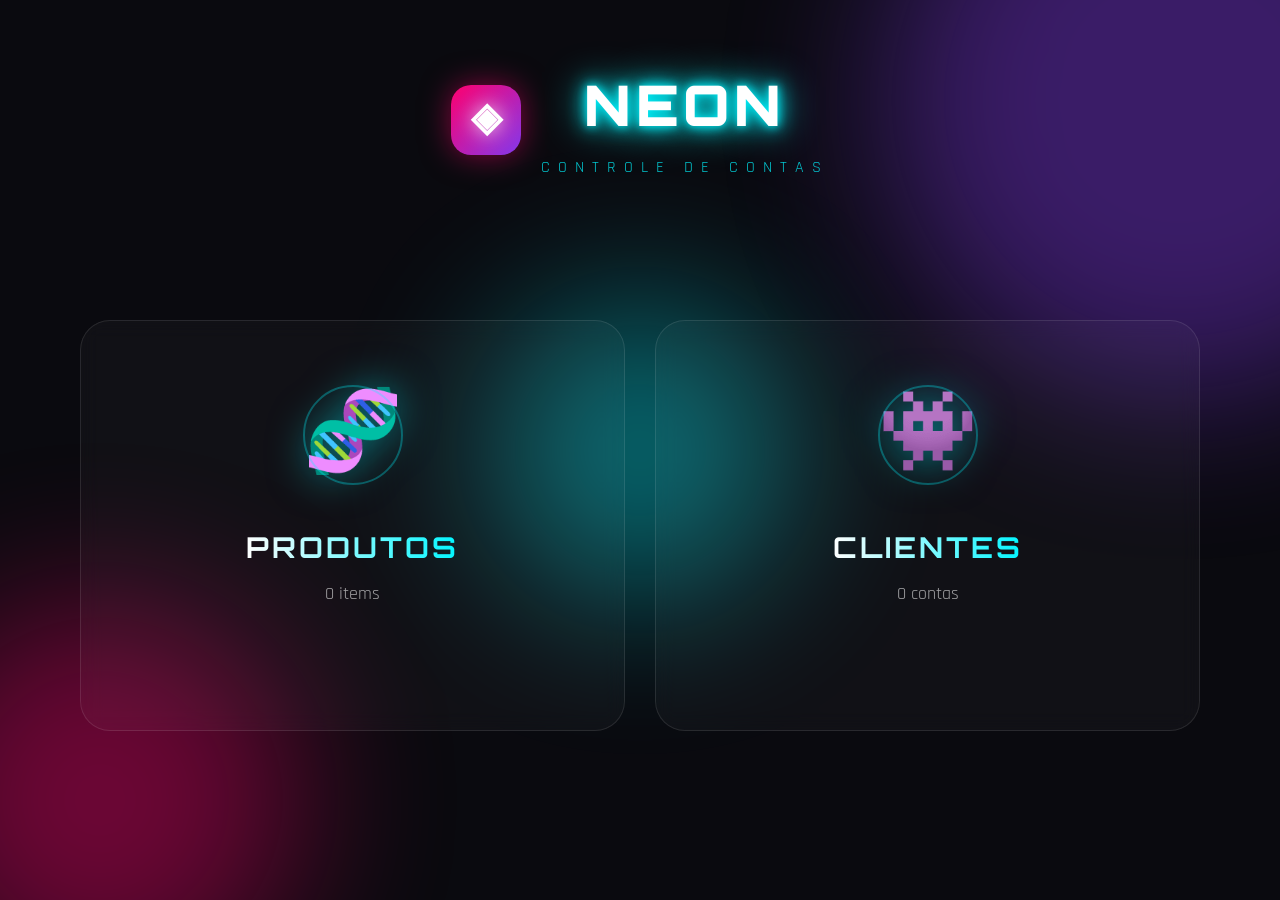
==== index.html @ 7764d41b "Add files via upload" ====
<!DOCTYPE html>
<html lang="pt-BR">
<head>
    <meta charset="UTF-8">
    <meta name="viewport" content="width=device-width, initial-scale=1.0">
    <title>Controle Criativo</title>
    <link rel="stylesheet" href="style.css">
</head>
<body>
    <div class="universe">
        <!-- Background Elements -->
        <div class="orb orb-1"></div>
        <div class="orb orb-2"></div>
        <div class="orb orb-3"></div>
        
        <header class="cosmic-header">
            <div class="brand">
                <div class="logo-pulse">
                    <span class="logo-symbol">◈</span>
                </div>
                <div class="brand-text">
                    <h1 class="glitch" data-text="NEON">Neon</h1>
                    <span class="tagline">Controle de Contas</span>
                </div>
            </div>
        </header>

        <main class="galaxy">
            <!-- Portal Cards -->
            <div class="constellation">
                <div class="portal" onclick="abrirModal('produtos')">
                    <div class="portal-glow"></div>
                    <div class="portal-content">
                        <div class="icon-wrap">
                            <span class="portal-icon">🧬</span>
                            <div class="icon-ring"></div>
                        </div>
                        <h2 class="portal-title">Produtos</h2>
                        <p class="portal-count" id="count-produtos">0 itens</p>
                        <div class="portal-arrow">⟶</div>
                    </div>
                    <div class="liquid-bg"></div>
                </div>

                <div class="portal" onclick="abrirModal('clientes')">
                    <div class="portal-glow"></div>
                    <div class="portal-content">
                        <div class="icon-wrap">
                            <span class="portal-icon">👾</span>
                            <div class="icon-ring"></div>
                        </div>
                        <h2 class="portal-title">Clientes</h2>
                        <p class="portal-count" id="count-clientes">0 contas</p>
                        <div class="portal-arrow">⟶</div>
                    </div>
                    <div class="liquid-bg"></div>
                </div>
            </div>
        </main>

        <!-- Modal Produtos -->
        <div id="modal-produtos" class="dimension">
            <div class="dimension-gate">
                <div class="gate-header">
                    <div class="gate-title">
                        <span class="gate-icon">🧬</span>
                        <div>
                            <h2>Matrix de Produtos</h2>
                            <span class="gate-sub">Catálogo dimensional</span>
                        </div>
                    </div>
                    <button class="gate-close" onclick="fecharModal('produtos')">✕</button>
                </div>

                <div class="gate-body">
                    <div class="input-matrix">
                        <h3 class="matrix-label">Novo Item</h3>
                        <div class="input-wormhole">
                            <div class="input-field floating">
                                <input type="text" id="produtoNome" placeholder=" " required>
                                <label>Nome do produto</label>
                                <div class="input-line"></div>
                            </div>
                            <div class="input-field floating small">
                                <input type="number" id="produtoPreco" placeholder=" " step="0.01" required>
                                <label>Preço R$</label>
                                <div class="input-line"></div>
                            </div>
                            <button onclick="adicionarProduto()" class="btn-crystal">
                                <span class="btn-text">Criar</span>
                                <div class="btn-shine"></div>
                            </button>
                        </div>
                    </div>

                    <div class="data-stream">
                        <h3 class="stream-title">Itens Cadastrados</h3>
                        <div id="listaProdutos" class="alpha-constellation"></div>
                    </div>
                </div>
            </div>
        </div>

        <!-- Modal Clientes -->
        <div id="modal-clientes" class="dimension">
            <div class="dimension-gate">
                <div class="gate-header">
                    <div class="gate-title">
                        <span class="gate-icon">👾</span>
                        <div>
                            <h2>Rede de Clientes</h2>
                            <span class="gate-sub">Conexões ativas</span>
                        </div>
                    </div>
                    <button class="gate-close" onclick="fecharModal('clientes')">✕</button>
                </div>

                <div class="gate-body">
                    <div class="input-matrix">
                        <h3 class="matrix-label">Novo Cliente</h3>
                        <div class="input-wormhole">
                            <div class="input-field floating">
                                <input type="text" id="clienteNome" placeholder=" " required>
                                <label>Nome completo</label>
                                <div class="input-line"></div>
                            </div>
                            <button onclick="adicionarCliente()" class="btn-crystal">
                                <span class="btn-text">Conectar</span>
                                <div class="btn-shine"></div>
                            </button>
                        </div>
                    </div>

                    <div class="data-stream">
                        <h3 class="stream-title">Contas Ativas</h3>
                        <div id="listaClientesResumo" class="alpha-constellation"></div>
                    </div>
                </div>
            </div>
        </div>

        <!-- Modal Detalhes -->
        <div id="modal-detalhes" class="dimension">
            <div class="dimension-gate large">
                <div class="gate-header">
                    <div class="gate-title">
                        <span class="gate-icon">⚡</span>
                        <div>
                            <h2 id="titulo-detalhes">Perfil</h2>
                            <span class="gate-sub" id="subtitulo-detalhes">Análise de dados</span>
                        </div>
                    </div>
                    <button class="gate-close" onclick="fecharModal('detalhes')">✕</button>
                </div>

                <div class="gate-body">
                    <div id="resumo-cliente" class="holo-display"></div>
                    
                    <div class="split-dimension">
                        <div class="data-cube">
                            <div class="cube-header">
                                <span class="cube-icon">🛸</span>
                                <h3>Consumos</h3>
                            </div>
                            <div class="cube-form">
                                <select id="select-produto" class="select-glass">
                                    <option value="">Selecionar item...</option>
                                </select>
                                <button onclick="adicionarConsumo()" class="btn-crystal small">
                                    <span class="btn-text">Adicionar</span>
                                </button>
                            </div>
                            <div id="lista-consumos" class="cube-content"></div>
                            <div class="cube-total">
                                <span>Total:</span>
                                <strong id="total-consumos">R$ 0,00</strong>
                            </div>
                        </div>

                        <div class="data-cube">
                            <div class="cube-header">
                                <span class="cube-icon">💎</span>
                                <h3>Pagamentos</h3>
                            </div>
                            <div class="cube-form">
                                <div class="input-field floating">
                                    <input type="number" id="valor-pagamento" placeholder=" " step="0.01">
                                    <label>Valor R$</label>
                                    <div class="input-line"></div>
                                </div>
                                <button onclick="registrarPagamento()" class="btn-crystal small secondary">
                                    <span class="btn-text">Registrar</span>
                                </button>
                            </div>
                            <div id="lista-pagamentos" class="cube-content"></div>
                            <div class="cube-total">
                                <span>Total:</span>
                                <strong id="total-pagamentos">R$ 0,00</strong>
                            </div>
                        </div>
                    </div>
                </div>
            </div>
        </div>
    </div>

    <script>
        let produtos = JSON.parse(localStorage.getItem('produtos')) || [];
        let clientes = JSON.parse(localStorage.getItem('clientes')) || [];
        let clienteAtual = null;

        function salvarDados() {
            localStorage.setItem('produtos', JSON.stringify(produtos));
            localStorage.setItem('clientes', JSON.stringify(clientes));
            atualizarContadores();
        }

        function atualizarContadores() {
            document.getElementById('count-produtos').textContent = `${produtos.length} item${produtos.length !== 1 ? 's' : ''}`;
            document.getElementById('count-clientes').textContent = `${clientes.length} conta${clientes.length !== 1 ? 's' : ''}`;
        }

        function abrirModal(tipo) {
            document.getElementById(`modal-${tipo}`).classList.add('active');
            document.body.style.overflow = 'hidden';
            if (tipo === 'produtos') renderizarProdutos();
            if (tipo === 'clientes') renderizarClientesLista();
        }

        function fecharModal(tipo) {
            document.getElementById(`modal-${tipo}`).classList.remove('active');
            document.body.style.overflow = 'auto';
        }

        window.onclick = function(event) {
            if (event.target.classList.contains('dimension')) {
                event.target.classList.remove('active');
                document.body.style.overflow = 'auto';
            }
        }

        function agruparPorLetra(lista, propriedade) {
            const ordenado = lista.sort((a, b) => a[propriedade].localeCompare(b[propriedade], 'pt-BR'));
            const grupos = {};
            ordenado.forEach(item => {
                const primeiraLetra = item[propriedade].charAt(0).toUpperCase();
                if (!grupos[primeiraLetra]) grupos[primeiraLetra] = [];
                grupos[primeiraLetra].push(item);
            });
            return grupos;
        }

        // Produtos
        function adicionarProduto() {
            const nome = document.getElementById('produtoNome').value.trim();
            const preco = parseFloat(document.getElementById('produtoPreco').value);

            if (!nome || isNaN(preco) || preco < 0) {
                alert('Preencha todos os campos!');
                return;
            }

            produtos.push({ id: Date.now(), nome, preco });
            salvarDados();
            
            document.getElementById('produtoNome').value = '';
            document.getElementById('produtoPreco').value = '';
            renderizarProdutos();
        }

        function removerProduto(id) {
            if (confirm('Deseja desintegrar este item?')) {
                produtos = produtos.filter(p => p.id !== id);
                salvarDados();
                renderizarProdutos();
            }
        }

        function renderizarProdutos() {
            const container = document.getElementById('listaProdutos');
            
            if (produtos.length === 0) {
                container.innerHTML = '<div class="void">Nenhum item na matrix</div>';
                return;
            }

            const grupos = agruparPorLetra(produtos, 'nome');
            
            container.innerHTML = Object.keys(grupos).sort().map(letra => `
                <div class="alpha-cluster">
                    <div class="cluster-atom">${letra}</div>
                    <div class="cluster-items">
                        ${grupos[letra].map(p => `
                            <div class="data-particle">
                                <div class="particle-core">
                                    <span class="particle-name">${p.nome}</span>
                                    <span class="particle-value">R$ ${p.preco.toFixed(2)}</span>
                                </div>
                                <button onclick="removerProduto(${p.id})" class="particle-delete">✦</button>
                            </div>
                        `).join('')}
                    </div>
                </div>
            `).join('');
        }

        // Clientes
        function adicionarCliente() {
            const nome = document.getElementById('clienteNome').value.trim();
            
            if (!nome) {
                alert('Digite o nome do cliente!');
                return;
            }

            const cliente = {
                id: Date.now(),
                nome,
                consumos: [],
                pagamentos: [],
                totalConsumido: 0,
                totalPago: 0
            };

            clientes.push(cliente);
            salvarDados();
            
            document.getElementById('clienteNome').value = '';
            renderizarClientesLista();
        }

        function removerCliente(id) {
            if (confirm('Deseja desconectar este cliente?')) {
                clientes = clientes.filter(c => c.id !== id);
                salvarDados();
                renderizarClientesLista();
            }
        }

        function calcularSaldo(cliente) {
            return cliente.totalConsumido - cliente.totalPago;
        }

        function renderizarClientesLista() {
            const container = document.getElementById('listaClientesResumo');
            
            if (clientes.length === 0) {
                container.innerHTML = '<div class="void">Nenhuma conexão ativa</div>';
                return;
            }

            const grupos = agruparPorLetra(clientes, 'nome');
            
            container.innerHTML = Object.keys(grupos).sort().map(letra => `
                <div class="alpha-cluster">
                    <div class="cluster-atom">${letra}</div>
                    <div class="cluster-items">
                        ${grupos[letra].map(c => {
                            const saldo = calcularSaldo(c);
                            const statusClass = saldo > 0 ? 'debit' : saldo < 0 ? 'credit' : 'zero';
                            const statusText = saldo > 0 ? 'DEV' : saldo < 0 ? 'CRÉD' : 'OK';
                            
                            return `
                                <div class="data-particle client" onclick="abrirDetalhes(${c.id})">
                                    <div class="particle-core">
                                        <span class="particle-name">${c.nome}</span>
                                        <span class="particle-badge ${statusClass}">${statusText}</span>
                                    </div>
                                    <div class="particle-side">
                                        <span class="particle-balance ${statusClass}">R$ ${Math.abs(saldo).toFixed(2)}</span>
                                        <button onclick="event.stopPropagation(); removerCliente(${c.id})" class="particle-delete">✦</button>
                                    </div>
                                </div>
                            `;
                        }).join('')}
                    </div>
                </div>
            `).join('');
        }

        function abrirDetalhes(clienteId) {
            clienteAtual = clientes.find(c => c.id === clienteId);
            const modal = document.getElementById('modal-detalhes');
            
            document.getElementById('titulo-detalhes').textContent = clienteAtual.nome;
            document.getElementById('subtitulo-detalhes').textContent = `ID: ${clienteAtual.id.toString().slice(-6)}`;
            
            const saldo = calcularSaldo(clienteAtual);
            const statusClass = saldo > 0 ? 'debit' : saldo < 0 ? 'credit' : 'zero';
            const statusText = saldo > 0 ? 'DÉBITO PENDENTE' : saldo < 0 ? 'SALDO A FAVOR' : 'CONTA QUITADA';
            
            document.getElementById('resumo-cliente').innerHTML = `
                <div class="holo-card ${statusClass}">
                    <div class="holo-grid"></div>
                    <div class="holo-content">
                        <span class="holo-status">${statusText}</span>
                        <span class="holo-value">R$ ${Math.abs(saldo).toFixed(2)}</span>
                    </div>
                </div>
            `;

            const select = document.getElementById('select-produto');
            select.innerHTML = '<option value="">Selecionar item...</option>' +
                produtos.sort((a, b) => a.nome.localeCompare(b.nome)).map(p => 
                    `<option value="${p.id}">${p.nome} - R$ ${p.preco.toFixed(2)}</option>`
                ).join('');

            renderizarConsumos();
            renderizarPagamentos();
            
            modal.classList.add('active');
            document.body.style.overflow = 'hidden';
        }

        function renderizarConsumos() {
            const container = document.getElementById('lista-consumos');
            document.getElementById('total-consumos').textContent = `R$ ${clienteAtual.totalConsumido.toFixed(2)}`;
            
            if (clienteAtual.consumos.length === 0) {
                container.innerHTML = '<div class="void-small">Matrix vazia</div>';
                return;
            }

            const grupos = {};
            clienteAtual.consumos.sort((a, b) => a.nome.localeCompare(b.nome)).forEach(c => {
                const letra = c.nome.charAt(0).toUpperCase();
                if (!grupos[letra]) grupos[letra] = [];
                grupos[letra].push(c);
            });

            container.innerHTML = Object.keys(grupos).sort().map(letra => `
                <div class="sub-cluster">
                    <div class="sub-atom">${letra}</div>
                    ${grupos[letra].map(c => `
                        <div class="micro-particle">
                            <div class="micro-info">
                                <span class="micro-name">${c.nome}</span>
                                <span class="micro-time">${c.data}</span>
                            </div>
                            <div class="micro-actions">
                                <span class="micro-value">R$ ${c.preco.toFixed(2)}</span>
                                <button onclick="removerConsumo(${c.id})" class="micro-delete">✕</button>
                            </div>
                        </div>
                    `).join('')}
                </div>
            `).join('');
        }

        function renderizarPagamentos() {
            const container = document.getElementById('lista-pagamentos');
            document.getElementById('total-pagamentos').textContent = `R$ ${clienteAtual.totalPago.toFixed(2)}`;
            
            if (clienteAtual.pagamentos.length === 0) {
                container.innerHTML = '<div class="void-small">Nenhum registro</div>';
                return;
            }

            container.innerHTML = clienteAtual.pagamentos.sort((a, b) => b.id - a.id).map(p => `
                <div class="micro-particle payment">
                    <div class="micro-info">
                        <span class="micro-name">Transferência</span>
                        <span class="micro-time">${p.data}</span>
                    </div>
                    <span class="micro-value credit">R$ ${p.valor.toFixed(2)}</span>
                </div>
            `).join('');
        }

        function adicionarConsumo() {
            const select = document.getElementById('select-produto');
            const produtoId = parseInt(select.value);
            
            if (!produtoId) {
                alert('Selecione um item!');
                return;
            }
            
            const produto = produtos.find(p => p.id === produtoId);
            
            clienteAtual.consumos.push({
                id: Date.now(),
                nome: produto.nome,
                preco: produto.preco,
                data: new Date().toLocaleString('pt-BR', { day: '2-digit', month: '2-digit', hour: '2-digit', minute: '2-digit' })
            });
            
            clienteAtual.totalConsumido += produto.preco;
            salvarDados();
            renderizarConsumos();
            atualizarResumo();
        }

        function removerConsumo(consumoId) {
            const consumo = clienteAtual.consumos.find(c => c.id === consumoId);
            clienteAtual.consumos = clienteAtual.consumos.filter(c => c.id !== consumoId);
            clienteAtual.totalConsumido -= consumo.preco;
            salvarDados();
            renderizarConsumos();
            atualizarResumo();
        }

        function registrarPagamento() {
            const input = document.getElementById('valor-pagamento');
            const valor = parseFloat(input.value);
            
            if (isNaN(valor) || valor <= 0) {
                alert('Digite um valor válido!');
                return;
            }
            
            clienteAtual.pagamentos.push({
                id: Date.now(),
                valor: valor,
                data: new Date().toLocaleString('pt-BR', { day: '2-digit', month: '2-digit', hour: '2-digit', minute: '2-digit' })
            });
            
            clienteAtual.totalPago += valor;
            salvarDados();
            
            input.value = '';
            renderizarPagamentos();
            atualizarResumo();
        }

        function atualizarResumo() {
            const saldo = calcularSaldo(clienteAtual);
            const statusClass = saldo > 0 ? 'debit' : saldo < 0 ? 'credit' : 'zero';
            const statusText = saldo > 0 ? 'DÉBITO PENDENTE' : saldo < 0 ? 'SALDO A FAVOR' : 'CONTA QUITADA';
            
            document.getElementById('resumo-cliente').innerHTML = `
                <div class="holo-card ${statusClass}">
                    <div class="holo-grid"></div>
                    <div class="holo-content">
                        <span class="holo-status">${statusText}</span>
                        <span class="holo-value">R$ ${Math.abs(saldo).toFixed(2)}</span>
                    </div>
                </div>
            `;
        }

        window.onload = function() {
            atualizarContadores();
        };
    </script>
</body>
</html>
---- style.css ----
@import url('https://fonts.googleapis.com/css2?family=Orbitron:wght@400;700;900&family=Rajdhani:wght@300;500;700&display=swap');

:root {
    --neon-pink: #ff006e;
    --neon-cyan: #00f5ff;
    --neon-purple: #8338ec;
    --neon-yellow: #ffbe0b;
    --dark-bg: #0a0a0f;
    --glass: rgba(255, 255, 255, 0.03);
    --glass-border: rgba(255, 255, 255, 0.1);
}

* {
    margin: 0;
    padding: 0;
    box-sizing: border-box;
    -webkit-tap-highlight-color: transparent;
}

body {
    font-family: 'Rajdhani', sans-serif;
    background: var(--dark-bg);
    color: #fff;
    min-height: 100vh;
    overflow-x: hidden;
    line-height: 1.6;
}

/* Animated Background */
.universe {
    position: relative;
    min-height: 100vh;
    overflow: hidden;
}

.orb {
    position: fixed;
    border-radius: 50%;
    filter: blur(80px);
    opacity: 0.4;
    animation: float 20s infinite ease-in-out;
    pointer-events: none;
}

.orb-1 {
    width: 600px;
    height: 600px;
    background: var(--neon-purple);
    top: -200px;
    right: -200px;
    animation-delay: 0s;
}

.orb-2 {
    width: 400px;
    height: 400px;
    background: var(--neon-pink);
    bottom: -100px;
    left: -100px;
    animation-delay: -5s;
}

.orb-3 {
    width: 300px;
    height: 300px;
    background: var(--neon-cyan);
    top: 50%;
    left: 50%;
    transform: translate(-50%, -50%);
    animation-delay: -10s;
}

@keyframes float {
    0%, 100% { transform: translate(0, 0) scale(1); }
    33% { transform: translate(30px, -30px) scale(1.1); }
    66% { transform: translate(-20px, 20px) scale(0.9); }
}

/* Header Cósmico */
.cosmic-header {
    padding: 40px 20px;
    position: relative;
    z-index: 10;
}

.brand {
    display: flex;
    align-items: center;
    justify-content: center;
    gap: 20px;
}

.logo-pulse {
    width: 70px;
    height: 70px;
    background: linear-gradient(135deg, var(--neon-pink), var(--neon-purple));
    border-radius: 20px;
    display: flex;
    align-items: center;
    justify-content: center;
    position: relative;
    animation: pulse 2s infinite;
    box-shadow: 0 0 30px rgba(255, 0, 110, 0.5);
}

@keyframes pulse {
    0%, 100% { transform: scale(1); box-shadow: 0 0 30px rgba(255, 0, 110, 0.5); }
    50% { transform: scale(1.05); box-shadow: 0 0 50px rgba(255, 0, 110, 0.8); }
}

.logo-symbol {
    font-size: 2.5em;
    color: white;
    font-weight: 900;
    text-shadow: 0 0 20px rgba(255,255,255,0.8);
}

.brand-text {
    text-align: center;
}

.glitch {
    font-family: 'Orbitron', sans-serif;
    font-size: 2.5em;
    font-weight: 900;
    color: #fff;
    text-transform: uppercase;
    letter-spacing: 5px;
    position: relative;
    text-shadow: 
        0 0 10px var(--neon-cyan),
        0 0 20px var(--neon-cyan),
        0 0 40px var(--neon-cyan);
    animation: glitch 3s infinite;
}

@keyframes glitch {
    0%, 90%, 100% { transform: translate(0); }
    92% { transform: translate(-2px, 2px); }
    94% { transform: translate(2px, -2px); }
    96% { transform: translate(-2px, -2px); }
    98% { transform: translate(2px, 2px); }
}

.tagline {
    display: block;
    color: var(--neon-cyan);
    font-size: 1em;
    letter-spacing: 8px;
    text-transform: uppercase;
    margin-top: 5px;
    opacity: 0.8;
}

/* Galaxy Layout */
.galaxy {
    max-width: 1200px;
    margin: 0 auto;
    padding: 20px;
    position: relative;
    z-index: 10;
}

.constellation {
    display: grid;
    grid-template-columns: 1fr;
    gap: 30px;
    margin-top: 40px;
}

/* Portal Cards */
.portal {
    position: relative;
    background: var(--glass);
    backdrop-filter: blur(10px);
    border: 1px solid var(--glass-border);
    border-radius: 30px;
    padding: 40px;
    cursor: pointer;
    overflow: hidden;
    transition: all 0.4s cubic-bezier(0.175, 0.885, 0.32, 1.275);
}

.portal:hover {
    transform: translateY(-10px) scale(1.02);
    border-color: var(--neon-cyan);
    box-shadow: 
        0 20px 40px rgba(0, 245, 255, 0.2),
        inset 0 0 20px rgba(0, 245, 255, 0.1);
}

.portal-glow {
    position: absolute;
    top: -50%;
    left: -50%;
    width: 200%;
    height: 200%;
    background: radial-gradient(circle, rgba(0,245,255,0.1) 0%, transparent 70%);
    opacity: 0;
    transition: opacity 0.4s;
}

.portal:hover .portal-glow {
    opacity: 1;
}

.liquid-bg {
    position: absolute;
    bottom: 0;
    left: 0;
    width: 100%;
    height: 0;
    background: linear-gradient(180deg, transparent, rgba(0,245,255,0.1));
    transition: height 0.4s;
}

.portal:hover .liquid-bg {
    height: 100%;
}

.portal-content {
    position: relative;
    z-index: 2;
    display: flex;
    flex-direction: column;
    align-items: center;
    text-align: center;
}

.icon-wrap {
    position: relative;
    margin-bottom: 25px;
}

.portal-icon {
    font-size: 4em;
    display: block;
    filter: drop-shadow(0 0 20px rgba(0,245,255,0.5));
    animation: bounce 2s infinite;
}

@keyframes bounce {
    0%, 100% { transform: translateY(0); }
    50% { transform: translateY(-10px); }
}

.icon-ring {
    position: absolute;
    top: 50%;
    left: 50%;
    transform: translate(-50%, -50%);
    width: 100px;
    height: 100px;
    border: 2px solid var(--neon-cyan);
    border-radius: 50%;
    opacity: 0.3;
    animation: spin 10s linear infinite;
}

@keyframes spin {
    from { transform: translate(-50%, -50%) rotate(0deg); }
    to { transform: translate(-50%, -50%) rotate(360deg); }
}

.portal-title {
    font-family: 'Orbitron', sans-serif;
    font-size: 1.8em;
    font-weight: 700;
    margin-bottom: 10px;
    text-transform: uppercase;
    letter-spacing: 3px;
    background: linear-gradient(90deg, #fff, var(--neon-cyan));
    -webkit-background-clip: text;
    -webkit-text-fill-color: transparent;
}

.portal-count {
    color: rgba(255,255,255,0.6);
    font-size: 1.1em;
    margin-bottom: 20px;
}

.portal-arrow {
    font-size: 2em;
    color: var(--neon-cyan);
    opacity: 0;
    transform: translateX(-20px);
    transition: all 0.3s;
}

.portal:hover .portal-arrow {
    opacity: 1;
    transform: translateX(0);
}

/* Dimensions (Modals) */
.dimension {
    display: none;
    position: fixed;
    top: 0;
    left: 0;
    width: 100%;
    height: 100%;
    background: rgba(10, 10, 15, 0.9);
    backdrop-filter: blur(20px);
    z-index: 1000;
    overflow-y: auto;
    padding: 20px;
    opacity: 0;
    transition: opacity 0.3s;
}

.dimension.active {
    display: flex;
    opacity: 1;
    align-items: flex-start;
    justify-content: center;
}

.dimension-gate {
    background: linear-gradient(135deg, rgba(20,20,30,0.95), rgba(10,10,15,0.98));
    border: 1px solid var(--glass-border);
    border-radius: 30px;
    width: 100%;
    max-width: 700px;
    margin: 40px auto;
    box-shadow: 
        0 25px 50px rgba(0,0,0,0.5),
        0 0 0 1px rgba(0,245,255,0.1);
    overflow: hidden;
    transform: scale(0.9) translateY(20px);
    transition: all 0.4s cubic-bezier(0.175, 0.885, 0.32, 1.275);
}

.dimension.active .dimension-gate {
    transform: scale(1) translateY(0);
}

.dimension-gate.large {
    max-width: 900px;
}

.gate-header {
    background: linear-gradient(90deg, rgba(0,245,255,0.1), transparent);
    padding: 30px;
    display: flex;
    justify-content: space-between;
    align-items: center;
    border-bottom: 1px solid var(--glass-border);
}

.gate-title {
    display: flex;
    align-items: center;
    gap: 15px;
}

.gate-icon {
    font-size: 2em;
    width: 50px;
    height: 50px;
    background: rgba(0,245,255,0.1);
    border-radius: 15px;
    display: flex;
    align-items: center;
    justify-content: center;
    border: 1px solid rgba(0,245,255,0.3);
}

.gate-title h2 {
    font-family: 'Orbitron', sans-serif;
    font-size: 1.5em;
    font-weight: 700;
    margin: 0;
    color: #fff;
}

.gate-sub {
    color: rgba(255,255,255,0.5);
    font-size: 0.9em;
    display: block;
    margin-top: 3px;
}

.gate-close {
    background: rgba(255,0,110,0.2);
    border: 1px solid rgba(255,0,110,0.3);
    color: var(--neon-pink);
    width: 45px;
    height: 45px;
    border-radius: 12px;
    font-size: 1.5em;
    cursor: pointer;
    transition: all 0.3s;
    display: flex;
    align-items: center;
    justify-content: center;
}

.gate-close:hover {
    background: var(--neon-pink);
    color: white;
    transform: rotate(90deg);
    box-shadow: 0 0 20px rgba(255,0,110,0.5);
}

.gate-body {
    padding: 30px;
}

/* Input Matrix */
.input-matrix {
    background: var(--glass);
    border: 1px solid var(--glass-border);
    border-radius: 20px;
    padding: 25px;
    margin-bottom: 30px;
}

.matrix-label {
    font-family: 'Orbitron', sans-serif;
    font-size: 0.9em;
    color: var(--neon-cyan);
    text-transform: uppercase;
    letter-spacing: 3px;
    margin-bottom: 20px;
}

.input-wormhole {
    display: flex;
    flex-direction: column;
    gap: 15px;
}

.input-field {
    position: relative;
    flex: 1;
}

.input-field.small {
    max-width: 150px;
}

.input-field input,
select {
    width: 100%;
    background: rgba(0,0,0,0.3);
    border: 2px solid rgba(255,255,255,0.1);
    border-radius: 12px;
    padding: 15px;
    color: #fff;
    font-family: 'Rajdhani', sans-serif;
    font-size: 1.1em;
    font-weight: 500;
    transition: all 0.3s;
    outline: none;
}

.input-field input:focus,
select:focus {
    border-color: var(--neon-cyan);
    box-shadow: 0 0 20px rgba(0,245,255,0.2);
}

.input-field label {
    position: absolute;
    left: 15px;
    top: 50%;
    transform: translateY(-50%);
    color: rgba(255,255,255,0.5);
    pointer-events: none;
    transition: all 0.3s;
    font-size: 1em;
}

.input-field input:focus + label,
.input-field input:not(:placeholder-shown) + label {
    top: 0;
    font-size: 0.8em;
    background: var(--dark-bg);
    padding: 0 10px;
    color: var(--neon-cyan);
}

.input-line {
    position: absolute;
    bottom: 0;
    left: 50%;
    width: 0;
    height: 2px;
    background: var(--neon-cyan);
    transition: all 0.3s;
}

.input-field input:focus ~ .input-line {
    left: 0;
    width: 100%;
}

.btn-crystal {
    position: relative;
    background: linear-gradient(135deg, var(--neon-cyan), var(--neon-purple));
    border: none;
    border-radius: 12px;
    padding: 15px 30px;
    color: #fff;
    font-family: 'Orbitron', sans-serif;
    font-weight: 700;
    text-transform: uppercase;
    letter-spacing: 2px;
    cursor: pointer;
    overflow: hidden;
    transition: all 0.3s;
    box-shadow: 0 5px 15px rgba(0,245,255,0.3);
}

.btn-crystal:hover {
    transform: translateY(-2px);
    box-shadow: 0 10px 30px rgba(0,245,255,0.5);
}

.btn-crystal.small {
    padding: 12px 20px;
    font-size: 0.9em;
}

.btn-crystal.secondary {
    background: linear-gradient(135deg, var(--neon-pink), var(--neon-purple));
    box-shadow: 0 5px 15px rgba(255,0,110,0.3);
}

.btn-shine {
    position: absolute;
    top: -50%;
    left: -50%;
    width: 200%;
    height: 200%;
    background: linear-gradient(45deg, transparent, rgba(255,255,255,0.3), transparent);
    transform: rotate(45deg);
    transition: all 0.5s;
    opacity: 0;
}

.btn-crystal:hover .btn-shine {
    animation: shine 0.5s;
}

@keyframes shine {
    0% { transform: translateX(-100%) rotate(45deg); opacity: 0; }
    50% { opacity: 1; }
    100% { transform: translateX(100%) rotate(45deg); opacity: 0; }
}

/* Data Stream */
.data-stream {
    margin-top: 20px;
}

.stream-title {
    font-family: 'Orbitron', sans-serif;
    font-size: 1.1em;
    color: #fff;
    margin-bottom: 20px;
    display: flex;
    align-items: center;
    gap: 10px;
}

.stream-title::before {
    content: '◈';
    color: var(--neon-cyan);
}

/* Alpha Constellation */
.alpha-constellation {
    display: flex;
    flex-direction: column;
    gap: 20px;
}

.alpha-cluster {
    position: relative;
    background: var(--glass);
    border: 1px solid var(--glass-border);
    border-radius: 20px;
    overflow: hidden;
    transition: all 0.3s;
}

.alpha-cluster:hover {
    border-color: rgba(0,245,255,0.3);
    box-shadow: 0 10px 30px rgba(0,0,0,0.3);
}

.cluster-atom {
    position: absolute;
    top: 0;
    left: 0;
    background: linear-gradient(135deg, var(--neon-purple), var(--neon-pink));
    color: #fff;
    width: 40px;
    height: 40px;
    display: flex;
    align-items: center;
    justify-content: center;
    font-family: 'Orbitron', sans-serif;
    font-weight: 900;
    font-size: 1.2em;
    border-bottom-right-radius: 15px;
    z-index: 5;
    box-shadow: 0 5px 15px rgba(131,56,236,0.4);
}

.cluster-items {
    padding: 20px;
    padding-top: 55px;
}

.data-particle {
    display: flex;
    justify-content: space-between;
    align-items: center;
    padding: 15px;
    background: rgba(0,0,0,0.2);
    border-radius: 12px;
    margin-bottom: 10px;
    border: 1px solid transparent;
    transition: all 0.3s;
    cursor: pointer;
}

.data-particle:hover {
    border-color: var(--neon-cyan);
    background: rgba(0,245,255,0.05);
    transform: translateX(5px);
}

.data-particle:last-child {
    margin-bottom: 0;
}

.particle-core {
    display: flex;
    flex-direction: column;
    gap: 5px;
    flex: 1;
}

.particle-name {
    font-weight: 700;
    font-size: 1.1em;
    color: #fff;
}

.particle-value {
    color: var(--neon-cyan);
    font-weight: 700;
    font-size: 1.2em;
    text-shadow: 0 0 10px rgba(0,245,255,0.3);
}

.particle-badge {
    display: inline-block;
    padding: 4px 10px;
    border-radius: 20px;
    font-size: 0.75em;
    font-weight: 700;
    font-family: 'Orbitron', sans-serif;
    width: fit-content;
}

.particle-badge.debit {
    background: rgba(255,0,110,0.2);
    color: var(--neon-pink);
    border: 1px solid rgba(255,0,110,0.3);
}

.particle-badge.credit {
    background: rgba(0,245,255,0.2);
    color: var(--neon-cyan);
    border: 1px solid rgba(0,245,255,0.3);
}

.particle-badge.zero {
    background: rgba(255,190,11,0.2);
    color: var(--neon-yellow);
    border: 1px solid rgba(255,190,11,0.3);
}

.particle-side {
    display: flex;
    align-items: center;
    gap: 15px;
}

.particle-balance {
    font-family: 'Orbitron', sans-serif;
    font-weight: 700;
    font-size: 1.1em;
}

.particle-balance.debit {
    color: var(--neon-pink);
}

.particle-balance.credit {
    color: var(--neon-cyan);
}

.particle-balance.zero {
    color: var(--neon-yellow);
}

.particle-delete {
    background: transparent;
    border: 1px solid rgba(255,0,110,0.3);
    color: var(--neon-pink);
    width: 35px;
    height: 35px;
    border-radius: 8px;
    cursor: pointer;
    font-size: 1.2em;
    transition: all 0.3s;
    display: flex;
    align-items: center;
    justify-content: center;
    opacity: 0;
}

.data-particle:hover .particle-delete {
    opacity: 1;
}

.particle-delete:hover {
    background: var(--neon-pink);
    color: white;
    box-shadow: 0 0 15px rgba(255,0,110,0.5);
}

/* Void States */
.void {
    text-align: center;
    padding: 60px;
    color: rgba(255,255,255,0.3);
    font-style: italic;
    font-size: 1.1em;
    border: 2px dashed rgba(255,255,255,0.1);
    border-radius: 20px;
}

.void-small {
    text-align: center;
    padding: 30px;
    color: rgba(255,255,255,0.3);
    font-size: 0.9em;
}

/* Holo Display */
.holo-display {
    margin-bottom: 30px;
}

.holo-card {
    position: relative;
    background: var(--glass);
    border: 1px solid var(--glass-border);
    border-radius: 20px;
    padding: 30px;
    text-align: center;
    overflow: hidden;
}

.holo-card::before {
    content: '';
    position: absolute;
    top: 0;
    left: -100%;
    width: 100%;
    height: 100%;
    background: linear-gradient(90deg, transparent, rgba(255,255,255,0.1), transparent);
    animation: scan 3s infinite;
}

@keyframes scan {
    0% { left: -100%; }
    100% { left: 100%; }
}

.holo-card.debit {
    border-color: rgba(255,0,110,0.3);
    background: linear-gradient(135deg, rgba(255,0,110,0.1), rgba(131,56,236,0.05));
}

.holo-card.credit {
    border-color: rgba(0,245,255,0.3);
    background: linear-gradient(135deg, rgba(0,245,255,0.1), rgba(131,56,236,0.05));
}

.holo-card.zero {
    border-color: rgba(255,190,11,0.3);
    background: linear-gradient(135deg, rgba(255,190,11,0.1), rgba(131,56,236,0.05));
}

.holo-grid {
    position: absolute;
    top: 0;
    left: 0;
    width: 100%;
    height: 100%;
    background-image: 
        linear-gradient(rgba(0,245,255,0.03) 1px, transparent 1px),
        linear-gradient(90deg, rgba(0,245,255,0.03) 1px, transparent 1px);
    background-size: 20px 20px;
    pointer-events: none;
}

.holo-content {
    position: relative;
    z-index: 2;
}

.holo-status {
    display: block;
    font-family: 'Orbitron', sans-serif;
    font-size: 0.9em;
    letter-spacing: 3px;
    margin-bottom: 10px;
    opacity: 0.8;
}

.holo-card.debit .holo-status { color: var(--neon-pink); }
.holo-card.credit .holo-status { color: var(--neon-cyan); }
.holo-card.zero .holo-status { color: var(--neon-yellow); }

.holo-value {
    font-family: 'Orbitron', sans-serif;
    font-size: 3em;
    font-weight: 900;
    text-shadow: 0 0 20px currentColor;
}

.holo-card.debit .holo-value { color: var(--neon-pink); }
.holo-card.credit .holo-value { color: var(--neon-cyan); }
.holo-card.zero .holo-value { color: var(--neon-yellow); }

/* Split Dimension */
.split-dimension {
    display: grid;
    grid-template-columns: 1fr;
    gap: 25px;
}

.data-cube {
    background: var(--glass);
    border: 1px solid var(--glass-border);
    border-radius: 20px;
    overflow: hidden;
}

.cube-header {
    background: rgba(0,0,0,0.3);
    padding: 20px;
    display: flex;
    align-items: center;
    gap: 12px;
    border-bottom: 1px solid var(--glass-border);
}

.cube-icon {
    font-size: 1.5em;
    width: 40px;
    height: 40px;
    background: rgba(0,245,255,0.1);
    border-radius: 10px;
    display: flex;
    align-items: center;
    justify-content: center;
    border: 1px solid rgba(0,245,255,0.2);
}

.cube-header h3 {
    font-family: 'Orbitron', sans-serif;
    font-size: 1.1em;
    margin: 0;
    color: #fff;
}

.cube-form {
    padding: 20px;
    border-bottom: 1px solid var(--glass-border);
    display: flex;
    flex-direction: column;
    gap: 12px;
}

.select-glass {
    background: rgba(0,0,0,0.3);
    border: 2px solid rgba(255,255,255,0.1);
    border-radius: 10px;
    padding: 12px;
    color: #fff;
    font-family: 'Rajdhani', sans-serif;
    cursor: pointer;
}

.select-glass option {
    background: var(--dark-bg);
    color: #fff;
}

.cube-content {
    max-height: 300px;
    overflow-y: auto;
    padding: 15px;
}

.sub-cluster {
    margin-bottom: 15px;
}

.sub-atom {
    display: inline-block;
    background: linear-gradient(135deg, var(--neon-purple), var(--neon-pink));
    color: #fff;
    padding: 5px 12px;
    border-radius: 20px;
    font-family: 'Orbitron', sans-serif;
    font-weight: 700;
    font-size: 0.8em;
    margin-bottom: 10px;
}

.micro-particle {
    display: flex;
    justify-content: space-between;
    align-items: center;
    padding: 12px;
    background: rgba(0,0,0,0.2);
    border-radius: 10px;
    margin-bottom: 8px;
    border-left: 3px solid var(--neon-purple);
}

.micro-particle.payment {
    border-left-color: var(--neon-cyan);
}

.micro-info {
    display: flex;
    flex-direction: column;
}

.micro-name {
    font-weight: 600;
    color: #fff;
    font-size: 0.95em;
}

.micro-time {
    font-size: 0.8em;
    color: rgba(255,255,255,0.4);
}

.micro-actions {
    display: flex;
    align-items: center;
    gap: 10px;
}

.micro-value {
    font-weight: 700;
    color: var(--neon-cyan);
    font-family: 'Orbitron', sans-serif;
}

.micro-value.credit {
    color: var(--neon-cyan);
}

.micro-delete {
    background: rgba(255,0,110,0.2);
    border: none;
    color: var(--neon-pink);
    width: 25px;
    height: 25px;
    border-radius: 6px;
    cursor: pointer;
    font-size: 0.8em;
    transition: all 0.3s;
}

.micro-delete:hover {
    background: var(--neon-pink);
    color: white;
}

.cube-total {
    background: rgba(0,0,0,0.3);
    padding: 15px 20px;
    display: flex;
    justify-content: space-between;
    align-items: center;
    font-family: 'Orbitron', sans-serif;
    border-top: 1px solid var(--glass-border);
}

.cube-total strong {
    color: var(--neon-cyan);
    font-size: 1.2em;
}

/* Tablet */
@media (min-width: 768px) {
    .constellation {
        grid-template-columns: repeat(2, 1fr);
    }

    .input-wormhole {
        flex-direction: row;
        align-items: flex-end;
    }

    .split-dimension {
        grid-template-columns: 1fr 1fr;
    }

    .glitch {
        font-size: 3.5em;
    }
}

/* Desktop */
@media (min-width: 1024px) {
    .cosmic-header {
        padding: 60px 40px;
    }

    .galaxy {
        padding: 40px;
    }

    .portal {
        padding: 50px;
    }

    .portal-icon {
        font-size: 5em;
    }

    .gate-body {
        padding: 40px;
    }
}

/* Animations */
@keyframes fadeIn {
    from { opacity: 0; transform: translateY(20px); }
    to { opacity: 1; transform: translateY(0); }
}

.alpha-cluster {
    animation: fadeIn 0.5s ease-out;
}

/* Scrollbar */
::-webkit-scrollbar {
    width: 8px;
}

::-webkit-scrollbar-track {
    background: rgba(0,0,0,0.2);
    border-radius: 4px;
}

::-webkit-scrollbar-thumb {
    background: var(--neon-purple);
    border-radius: 4px;
}

::-webkit-scrollbar-thumb:hover {
    background: var(--neon-pink);
}
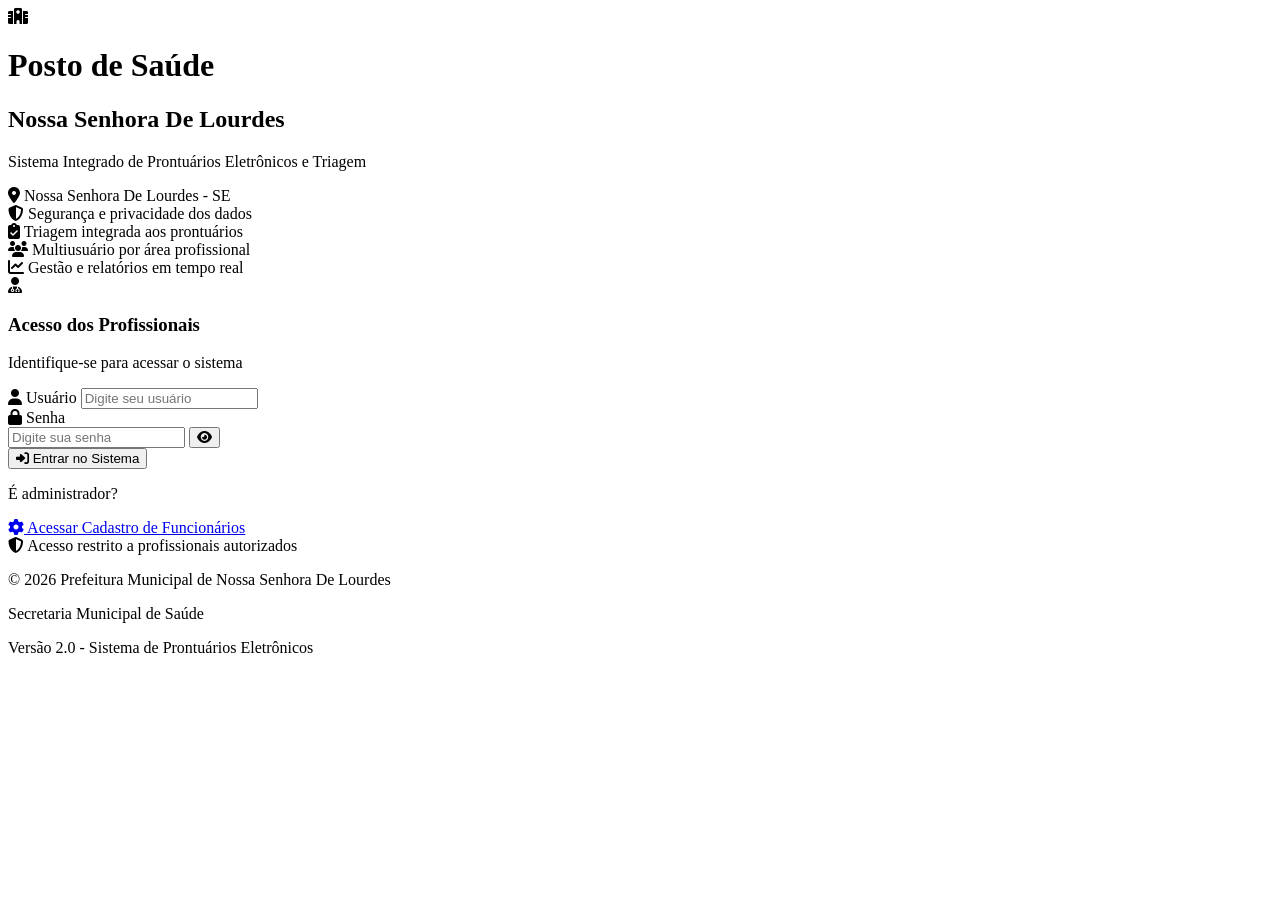
==== commit e88d78f5: "Add files via upload" ====
--- a/index.html
+++ b/index.html
@@ -3,545 +3,140 @@
 <head>
     <meta charset="UTF-8">
     <meta name="viewport" content="width=device-width, initial-scale=1.0">
-    <title>Controle Criativo</title>
-    <link rel="stylesheet" href="style.css">
+    <title>Posto de Saúde - Nossa Senhora De Lourdes | Sistema de Prontuários</title>
+    <link rel="stylesheet" href="css/style.css">
+    <link rel="stylesheet" href="https://cdnjs.cloudflare.com/ajax/libs/font-awesome/6.4.0/css/all.min.css">
+    <style>
+        @keyframes slideInRight {
+            from { transform: translateX(100%); opacity: 0; }
+            to { transform: translateX(0); opacity: 1; }
+        }
+        @keyframes slideOutRight {
+            from { transform: translateX(0); opacity: 1; }
+            to { transform: translateX(100%); opacity: 0; }
+        }
+    </style>
 </head>
-<body>
-    <div class="universe">
-        <!-- Background Elements -->
-        <div class="orb orb-1"></div>
-        <div class="orb orb-2"></div>
-        <div class="orb orb-3"></div>
+<body class="login-page">
+    
+    <div class="login-container">
         
-        <header class="cosmic-header">
-            <div class="brand">
-                <div class="logo-pulse">
-                    <span class="logo-symbol">◈</span>
+        <!-- Lado Esquerdo - Brand -->
+        <div class="brand-section">
+            <div class="logo-health">
+                <i class="fas fa-hospital-alt"></i>
+            </div>
+            <h1>Posto de Saúde</h1>
+            <h2>Nossa Senhora De Lourdes</h2>
+            <p class="system-name">Sistema Integrado de Prontuários Eletrônicos e Triagem</p>
+            
+            <div class="city-badge">
+                <i class="fas fa-map-marker-alt"></i>
+                <span>Nossa Senhora De Lourdes - SE</span>
+            </div>
+            
+            <div class="features-list">
+                <div class="feature-item">
+                    <i class="fas fa-shield-alt"></i>
+                    <span>Segurança e privacidade dos dados</span>
                 </div>
-                <div class="brand-text">
-                    <h1 class="glitch" data-text="NEON">Neon</h1>
-                    <span class="tagline">Controle de Contas</span>
+                <div class="feature-item">
+                    <i class="fas fa-clipboard-check"></i>
+                    <span>Triagem integrada aos prontuários</span>
+                </div>
+                <div class="feature-item">
+                    <i class="fas fa-users"></i>
+                    <span>Multiusuário por área profissional</span>
+                </div>
+                <div class="feature-item">
+                    <i class="fas fa-chart-line"></i>
+                    <span>Gestão e relatórios em tempo real</span>
                 </div>
             </div>
-        </header>
+        </div>
 
-        <main class="galaxy">
-            <!-- Portal Cards -->
-            <div class="constellation">
-                <div class="portal" onclick="abrirModal('produtos')">
-                    <div class="portal-glow"></div>
-                    <div class="portal-content">
-                        <div class="icon-wrap">
-                            <span class="portal-icon">🧬</span>
-                            <div class="icon-ring"></div>
-                        </div>
-                        <h2 class="portal-title">Produtos</h2>
-                        <p class="portal-count" id="count-produtos">0 itens</p>
-                        <div class="portal-arrow">⟶</div>
+        <!-- Lado Direito - Formulário -->
+        <div class="form-section">
+            <div class="login-box">
+                <div class="login-header">
+                    <div class="login-header-icon">
+                        <i class="fas fa-user-md"></i>
                     </div>
-                    <div class="liquid-bg"></div>
+                    <h3>Acesso dos Profissionais</h3>
+                    <p>Identifique-se para acessar o sistema</p>
                 </div>
 
-                <div class="portal" onclick="abrirModal('clientes')">
-                    <div class="portal-glow"></div>
-                    <div class="portal-content">
-                        <div class="icon-wrap">
-                            <span class="portal-icon">👾</span>
-                            <div class="icon-ring"></div>
-                        </div>
-                        <h2 class="portal-title">Clientes</h2>
-                        <p class="portal-count" id="count-clientes">0 contas</p>
-                        <div class="portal-arrow">⟶</div>
+                <form id="loginForm" onsubmit="return fazerLogin(event)">
+                    
+                    <div class="input-group">
+                        <label for="usuario">
+                            <i class="fas fa-user"></i>
+                            Usuário
+                        </label>
+                        <input 
+                            type="text" 
+                            id="usuario" 
+                            name="usuario" 
+                            placeholder="Digite seu usuário"
+                            required
+                            autocomplete="username"
+                        >
                     </div>
-                    <div class="liquid-bg"></div>
-                </div>
-            </div>
-        </main>
 
-        <!-- Modal Produtos -->
-        <div id="modal-produtos" class="dimension">
-            <div class="dimension-gate">
-                <div class="gate-header">
-                    <div class="gate-title">
-                        <span class="gate-icon">🧬</span>
-                        <div>
-                            <h2>Matrix de Produtos</h2>
-                            <span class="gate-sub">Catálogo dimensional</span>
-                        </div>
-                    </div>
-                    <button class="gate-close" onclick="fecharModal('produtos')">✕</button>
-                </div>
-
-                <div class="gate-body">
-                    <div class="input-matrix">
-                        <h3 class="matrix-label">Novo Item</h3>
-                        <div class="input-wormhole">
-                            <div class="input-field floating">
-                                <input type="text" id="produtoNome" placeholder=" " required>
-                                <label>Nome do produto</label>
-                                <div class="input-line"></div>
-                            </div>
-                            <div class="input-field floating small">
-                                <input type="number" id="produtoPreco" placeholder=" " step="0.01" required>
-                                <label>Preço R$</label>
-                                <div class="input-line"></div>
-                            </div>
-                            <button onclick="adicionarProduto()" class="btn-crystal">
-                                <span class="btn-text">Criar</span>
-                                <div class="btn-shine"></div>
+                    <div class="input-group">
+                        <label for="senha">
+                            <i class="fas fa-lock"></i>
+                            Senha
+                        </label>
+                        <div class="password-wrapper">
+                            <input 
+                                type="password" 
+                                id="senha" 
+                                name="senha" 
+                                placeholder="Digite sua senha"
+                                required
+                                autocomplete="current-password"
+                            >
+                            <button type="button" class="toggle-password" onclick="mostrarSenha()">
+                                <i class="fas fa-eye" id="eyeIcon"></i>
                             </button>
                         </div>
                     </div>
 
-                    <div class="data-stream">
-                        <h3 class="stream-title">Itens Cadastrados</h3>
-                        <div id="listaProdutos" class="alpha-constellation"></div>
+                    <div id="mensagemErro" class="error-message" style="display: none;">
+                        <i class="fas fa-exclamation-circle"></i>
+                        <span>Usuário ou senha incorretos!</span>
                     </div>
+
+                    <button type="submit" class="btn-login">
+                        <i class="fas fa-sign-in-alt"></i>
+                        Entrar no Sistema
+                    </button>
+
+                </form>
+
+                <div class="admin-access">
+                    <p>É administrador?</p>
+                    <a href="admin/cadastro.html" class="link-admin">
+                        <i class="fas fa-cog"></i>
+                        Acessar Cadastro de Funcionários
+                    </a>
                 </div>
             </div>
-        </div>
 
-        <!-- Modal Clientes -->
-        <div id="modal-clientes" class="dimension">
-            <div class="dimension-gate">
-                <div class="gate-header">
-                    <div class="gate-title">
-                        <span class="gate-icon">👾</span>
-                        <div>
-                            <h2>Rede de Clientes</h2>
-                            <span class="gate-sub">Conexões ativas</span>
-                        </div>
-                    </div>
-                    <button class="gate-close" onclick="fecharModal('clientes')">✕</button>
-                </div>
-
-                <div class="gate-body">
-                    <div class="input-matrix">
-                        <h3 class="matrix-label">Novo Cliente</h3>
-                        <div class="input-wormhole">
-                            <div class="input-field floating">
-                                <input type="text" id="clienteNome" placeholder=" " required>
-                                <label>Nome completo</label>
-                                <div class="input-line"></div>
-                            </div>
-                            <button onclick="adicionarCliente()" class="btn-crystal">
-                                <span class="btn-text">Conectar</span>
-                                <div class="btn-shine"></div>
-                            </button>
-                        </div>
-                    </div>
-
-                    <div class="data-stream">
-                        <h3 class="stream-title">Contas Ativas</h3>
-                        <div id="listaClientesResumo" class="alpha-constellation"></div>
-                    </div>
-                </div>
-            </div>
-        </div>
-
-        <!-- Modal Detalhes -->
-        <div id="modal-detalhes" class="dimension">
-            <div class="dimension-gate large">
-                <div class="gate-header">
-                    <div class="gate-title">
-                        <span class="gate-icon">⚡</span>
-                        <div>
-                            <h2 id="titulo-detalhes">Perfil</h2>
-                            <span class="gate-sub" id="subtitulo-detalhes">Análise de dados</span>
-                        </div>
-                    </div>
-                    <button class="gate-close" onclick="fecharModal('detalhes')">✕</button>
-                </div>
-
-                <div class="gate-body">
-                    <div id="resumo-cliente" class="holo-display"></div>
-                    
-                    <div class="split-dimension">
-                        <div class="data-cube">
-                            <div class="cube-header">
-                                <span class="cube-icon">🛸</span>
-                                <h3>Consumos</h3>
-                            </div>
-                            <div class="cube-form">
-                                <select id="select-produto" class="select-glass">
-                                    <option value="">Selecionar item...</option>
-                                </select>
-                                <button onclick="adicionarConsumo()" class="btn-crystal small">
-                                    <span class="btn-text">Adicionar</span>
-                                </button>
-                            </div>
-                            <div id="lista-consumos" class="cube-content"></div>
-                            <div class="cube-total">
-                                <span>Total:</span>
-                                <strong id="total-consumos">R$ 0,00</strong>
-                            </div>
-                        </div>
-
-                        <div class="data-cube">
-                            <div class="cube-header">
-                                <span class="cube-icon">💎</span>
-                                <h3>Pagamentos</h3>
-                            </div>
-                            <div class="cube-form">
-                                <div class="input-field floating">
-                                    <input type="number" id="valor-pagamento" placeholder=" " step="0.01">
-                                    <label>Valor R$</label>
-                                    <div class="input-line"></div>
-                                </div>
-                                <button onclick="registrarPagamento()" class="btn-crystal small secondary">
-                                    <span class="btn-text">Registrar</span>
-                                </button>
-                            </div>
-                            <div id="lista-pagamentos" class="cube-content"></div>
-                            <div class="cube-total">
-                                <span>Total:</span>
-                                <strong id="total-pagamentos">R$ 0,00</strong>
-                            </div>
-                        </div>
-                    </div>
-                </div>
+            <div class="security-info">
+                <i class="fas fa-shield-alt"></i>
+                <span>Acesso restrito a profissionais autorizados</span>
             </div>
         </div>
     </div>
 
-    <script>
-        let produtos = JSON.parse(localStorage.getItem('produtos')) || [];
-        let clientes = JSON.parse(localStorage.getItem('clientes')) || [];
-        let clienteAtual = null;
+    <footer class="login-footer">
+        <p>© 2026 Prefeitura Municipal de Nossa Senhora De Lourdes</p>
+        <p>Secretaria Municipal de Saúde</p>
+        <p class="version">Versão 2.0 - Sistema de Prontuários Eletrônicos</p>
+    </footer>
 
-        function salvarDados() {
-            localStorage.setItem('produtos', JSON.stringify(produtos));
-            localStorage.setItem('clientes', JSON.stringify(clientes));
-            atualizarContadores();
-        }
-
-        function atualizarContadores() {
-            document.getElementById('count-produtos').textContent = `${produtos.length} item${produtos.length !== 1 ? 's' : ''}`;
-            document.getElementById('count-clientes').textContent = `${clientes.length} conta${clientes.length !== 1 ? 's' : ''}`;
-        }
-
-        function abrirModal(tipo) {
-            document.getElementById(`modal-${tipo}`).classList.add('active');
-            document.body.style.overflow = 'hidden';
-            if (tipo === 'produtos') renderizarProdutos();
-            if (tipo === 'clientes') renderizarClientesLista();
-        }
-
-        function fecharModal(tipo) {
-            document.getElementById(`modal-${tipo}`).classList.remove('active');
-            document.body.style.overflow = 'auto';
-        }
-
-        window.onclick = function(event) {
-            if (event.target.classList.contains('dimension')) {
-                event.target.classList.remove('active');
-                document.body.style.overflow = 'auto';
-            }
-        }
-
-        function agruparPorLetra(lista, propriedade) {
-            const ordenado = lista.sort((a, b) => a[propriedade].localeCompare(b[propriedade], 'pt-BR'));
-            const grupos = {};
-            ordenado.forEach(item => {
-                const primeiraLetra = item[propriedade].charAt(0).toUpperCase();
-                if (!grupos[primeiraLetra]) grupos[primeiraLetra] = [];
-                grupos[primeiraLetra].push(item);
-            });
-            return grupos;
-        }
-
-        // Produtos
-        function adicionarProduto() {
-            const nome = document.getElementById('produtoNome').value.trim();
-            const preco = parseFloat(document.getElementById('produtoPreco').value);
-
-            if (!nome || isNaN(preco) || preco < 0) {
-                alert('Preencha todos os campos!');
-                return;
-            }
-
-            produtos.push({ id: Date.now(), nome, preco });
-            salvarDados();
-            
-            document.getElementById('produtoNome').value = '';
-            document.getElementById('produtoPreco').value = '';
-            renderizarProdutos();
-        }
-
-        function removerProduto(id) {
-            if (confirm('Deseja desintegrar este item?')) {
-                produtos = produtos.filter(p => p.id !== id);
-                salvarDados();
-                renderizarProdutos();
-            }
-        }
-
-        function renderizarProdutos() {
-            const container = document.getElementById('listaProdutos');
-            
-            if (produtos.length === 0) {
-                container.innerHTML = '<div class="void">Nenhum item na matrix</div>';
-                return;
-            }
-
-            const grupos = agruparPorLetra(produtos, 'nome');
-            
-            container.innerHTML = Object.keys(grupos).sort().map(letra => `
-                <div class="alpha-cluster">
-                    <div class="cluster-atom">${letra}</div>
-                    <div class="cluster-items">
-                        ${grupos[letra].map(p => `
-                            <div class="data-particle">
-                                <div class="particle-core">
-                                    <span class="particle-name">${p.nome}</span>
-                                    <span class="particle-value">R$ ${p.preco.toFixed(2)}</span>
-                                </div>
-                                <button onclick="removerProduto(${p.id})" class="particle-delete">✦</button>
-                            </div>
-                        `).join('')}
-                    </div>
-                </div>
-            `).join('');
-        }
-
-        // Clientes
-        function adicionarCliente() {
-            const nome = document.getElementById('clienteNome').value.trim();
-            
-            if (!nome) {
-                alert('Digite o nome do cliente!');
-                return;
-            }
-
-            const cliente = {
-                id: Date.now(),
-                nome,
-                consumos: [],
-                pagamentos: [],
-                totalConsumido: 0,
-                totalPago: 0
-            };
-
-            clientes.push(cliente);
-            salvarDados();
-            
-            document.getElementById('clienteNome').value = '';
-            renderizarClientesLista();
-        }
-
-        function removerCliente(id) {
-            if (confirm('Deseja desconectar este cliente?')) {
-                clientes = clientes.filter(c => c.id !== id);
-                salvarDados();
-                renderizarClientesLista();
-            }
-        }
-
-        function calcularSaldo(cliente) {
-            return cliente.totalConsumido - cliente.totalPago;
-        }
-
-        function renderizarClientesLista() {
-            const container = document.getElementById('listaClientesResumo');
-            
-            if (clientes.length === 0) {
-                container.innerHTML = '<div class="void">Nenhuma conexão ativa</div>';
-                return;
-            }
-
-            const grupos = agruparPorLetra(clientes, 'nome');
-            
-            container.innerHTML = Object.keys(grupos).sort().map(letra => `
-                <div class="alpha-cluster">
-                    <div class="cluster-atom">${letra}</div>
-                    <div class="cluster-items">
-                        ${grupos[letra].map(c => {
-                            const saldo = calcularSaldo(c);
-                            const statusClass = saldo > 0 ? 'debit' : saldo < 0 ? 'credit' : 'zero';
-                            const statusText = saldo > 0 ? 'DEV' : saldo < 0 ? 'CRÉD' : 'OK';
-                            
-                            return `
-                                <div class="data-particle client" onclick="abrirDetalhes(${c.id})">
-                                    <div class="particle-core">
-                                        <span class="particle-name">${c.nome}</span>
-                                        <span class="particle-badge ${statusClass}">${statusText}</span>
-                                    </div>
-                                    <div class="particle-side">
-                                        <span class="particle-balance ${statusClass}">R$ ${Math.abs(saldo).toFixed(2)}</span>
-                                        <button onclick="event.stopPropagation(); removerCliente(${c.id})" class="particle-delete">✦</button>
-                                    </div>
-                                </div>
-                            `;
-                        }).join('')}
-                    </div>
-                </div>
-            `).join('');
-        }
-
-        function abrirDetalhes(clienteId) {
-            clienteAtual = clientes.find(c => c.id === clienteId);
-            const modal = document.getElementById('modal-detalhes');
-            
-            document.getElementById('titulo-detalhes').textContent = clienteAtual.nome;
-            document.getElementById('subtitulo-detalhes').textContent = `ID: ${clienteAtual.id.toString().slice(-6)}`;
-            
-            const saldo = calcularSaldo(clienteAtual);
-            const statusClass = saldo > 0 ? 'debit' : saldo < 0 ? 'credit' : 'zero';
-            const statusText = saldo > 0 ? 'DÉBITO PENDENTE' : saldo < 0 ? 'SALDO A FAVOR' : 'CONTA QUITADA';
-            
-            document.getElementById('resumo-cliente').innerHTML = `
-                <div class="holo-card ${statusClass}">
-                    <div class="holo-grid"></div>
-                    <div class="holo-content">
-                        <span class="holo-status">${statusText}</span>
-                        <span class="holo-value">R$ ${Math.abs(saldo).toFixed(2)}</span>
-                    </div>
-                </div>
-            `;
-
-            const select = document.getElementById('select-produto');
-            select.innerHTML = '<option value="">Selecionar item...</option>' +
-                produtos.sort((a, b) => a.nome.localeCompare(b.nome)).map(p => 
-                    `<option value="${p.id}">${p.nome} - R$ ${p.preco.toFixed(2)}</option>`
-                ).join('');
-
-            renderizarConsumos();
-            renderizarPagamentos();
-            
-            modal.classList.add('active');
-            document.body.style.overflow = 'hidden';
-        }
-
-        function renderizarConsumos() {
-            const container = document.getElementById('lista-consumos');
-            document.getElementById('total-consumos').textContent = `R$ ${clienteAtual.totalConsumido.toFixed(2)}`;
-            
-            if (clienteAtual.consumos.length === 0) {
-                container.innerHTML = '<div class="void-small">Matrix vazia</div>';
-                return;
-            }
-
-            const grupos = {};
-            clienteAtual.consumos.sort((a, b) => a.nome.localeCompare(b.nome)).forEach(c => {
-                const letra = c.nome.charAt(0).toUpperCase();
-                if (!grupos[letra]) grupos[letra] = [];
-                grupos[letra].push(c);
-            });
-
-            container.innerHTML = Object.keys(grupos).sort().map(letra => `
-                <div class="sub-cluster">
-                    <div class="sub-atom">${letra}</div>
-                    ${grupos[letra].map(c => `
-                        <div class="micro-particle">
-                            <div class="micro-info">
-                                <span class="micro-name">${c.nome}</span>
-                                <span class="micro-time">${c.data}</span>
-                            </div>
-                            <div class="micro-actions">
-                                <span class="micro-value">R$ ${c.preco.toFixed(2)}</span>
-                                <button onclick="removerConsumo(${c.id})" class="micro-delete">✕</button>
-                            </div>
-                        </div>
-                    `).join('')}
-                </div>
-            `).join('');
-        }
-
-        function renderizarPagamentos() {
-            const container = document.getElementById('lista-pagamentos');
-            document.getElementById('total-pagamentos').textContent = `R$ ${clienteAtual.totalPago.toFixed(2)}`;
-            
-            if (clienteAtual.pagamentos.length === 0) {
-                container.innerHTML = '<div class="void-small">Nenhum registro</div>';
-                return;
-            }
-
-            container.innerHTML = clienteAtual.pagamentos.sort((a, b) => b.id - a.id).map(p => `
-                <div class="micro-particle payment">
-                    <div class="micro-info">
-                        <span class="micro-name">Transferência</span>
-                        <span class="micro-time">${p.data}</span>
-                    </div>
-                    <span class="micro-value credit">R$ ${p.valor.toFixed(2)}</span>
-                </div>
-            `).join('');
-        }
-
-        function adicionarConsumo() {
-            const select = document.getElementById('select-produto');
-            const produtoId = parseInt(select.value);
-            
-            if (!produtoId) {
-                alert('Selecione um item!');
-                return;
-            }
-            
-            const produto = produtos.find(p => p.id === produtoId);
-            
-            clienteAtual.consumos.push({
-                id: Date.now(),
-                nome: produto.nome,
-                preco: produto.preco,
-                data: new Date().toLocaleString('pt-BR', { day: '2-digit', month: '2-digit', hour: '2-digit', minute: '2-digit' })
-            });
-            
-            clienteAtual.totalConsumido += produto.preco;
-            salvarDados();
-            renderizarConsumos();
-            atualizarResumo();
-        }
-
-        function removerConsumo(consumoId) {
-            const consumo = clienteAtual.consumos.find(c => c.id === consumoId);
-            clienteAtual.consumos = clienteAtual.consumos.filter(c => c.id !== consumoId);
-            clienteAtual.totalConsumido -= consumo.preco;
-            salvarDados();
-            renderizarConsumos();
-            atualizarResumo();
-        }
-
-        function registrarPagamento() {
-            const input = document.getElementById('valor-pagamento');
-            const valor = parseFloat(input.value);
-            
-            if (isNaN(valor) || valor <= 0) {
-                alert('Digite um valor válido!');
-                return;
-            }
-            
-            clienteAtual.pagamentos.push({
-                id: Date.now(),
-                valor: valor,
-                data: new Date().toLocaleString('pt-BR', { day: '2-digit', month: '2-digit', hour: '2-digit', minute: '2-digit' })
-            });
-            
-            clienteAtual.totalPago += valor;
-            salvarDados();
-            
-            input.value = '';
-            renderizarPagamentos();
-            atualizarResumo();
-        }
-
-        function atualizarResumo() {
-            const saldo = calcularSaldo(clienteAtual);
-            const statusClass = saldo > 0 ? 'debit' : saldo < 0 ? 'credit' : 'zero';
-            const statusText = saldo > 0 ? 'DÉBITO PENDENTE' : saldo < 0 ? 'SALDO A FAVOR' : 'CONTA QUITADA';
-            
-            document.getElementById('resumo-cliente').innerHTML = `
-                <div class="holo-card ${statusClass}">
-                    <div class="holo-grid"></div>
-                    <div class="holo-content">
-                        <span class="holo-status">${statusText}</span>
-                        <span class="holo-value">R$ ${Math.abs(saldo).toFixed(2)}</span>
-                    </div>
-                </div>
-            `;
-        }
-
-        window.onload = function() {
-            atualizarContadores();
-        };
-    </script>
+    <script src="js/app.js"></script>
 </body>
 </html>
